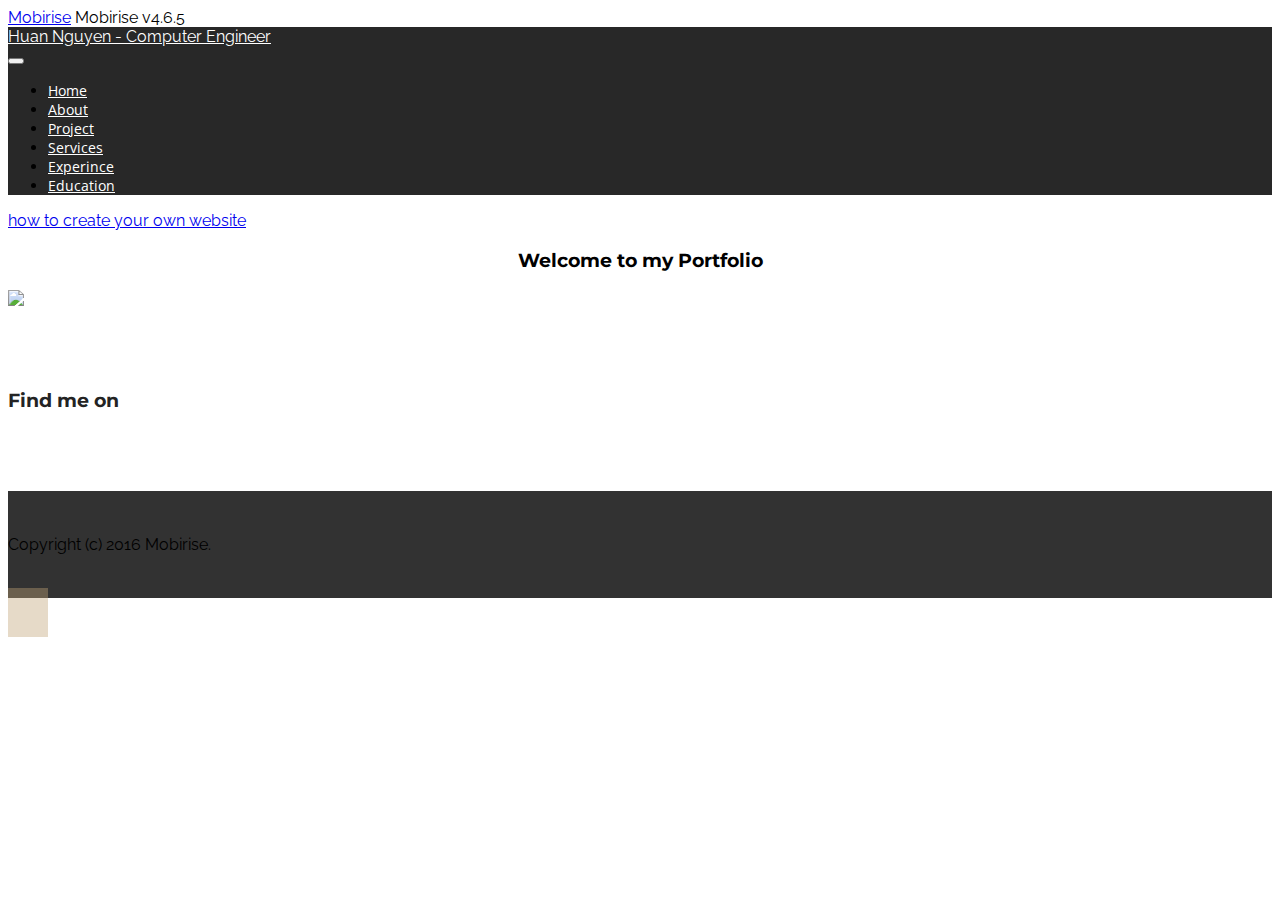
==== index.html @ 78cd67b6 "create github pages" ====
<!DOCTYPE html>
<html >
<head>
  <!-- Site made with Mobirise Website Builder v4.6.5, https://mobirise.com -->
  <meta charset="UTF-8">
  <meta http-equiv="X-UA-Compatible" content="IE=edge">
  <meta name="generator" content="Mobirise v4.6.5, mobirise.com">
  <meta name="viewport" content="width=device-width, initial-scale=1, minimum-scale=1">
  <link rel="shortcut icon" href="assets/images/logo.png" type="image/x-icon">
  <meta name="description" content="">
  <title>Home/index</title>
  <link rel="stylesheet" href="https://fonts.googleapis.com/css?family=Montserrat:400,700">
  <link rel="stylesheet" href="https://fonts.googleapis.com/css?family=Raleway:100,100i,200,200i,300,300i,400,400i,500,500i,600,600i,700,700i,800,800i,900,900i">
  <link rel="stylesheet" href="https://fonts.googleapis.com/css?family=Lora:400,700,400italic,700italic&subset=latin">
  <link rel="stylesheet" href="assets/tether/tether.min.css">
  <link rel="stylesheet" href="assets/bootstrap/css/bootstrap.min.css">
  <link rel="stylesheet" href="assets/socicon/css/styles.css">
  <link rel="stylesheet" href="assets/dropdown/css/style.css">
  <link rel="stylesheet" href="assets/animate.css/animate.min.css">
  <link rel="stylesheet" href="assets/theme/css/style.css">
  <link rel="stylesheet" href="assets/mobirise/css/mbr-additional.css" type="text/css">
  
  
  
</head>
<body>
  <section id="ext_menu-2" data-rv-view="0">

    <nav class="navbar navbar-dropdown navbar-fixed-top">
        <div class="container">

            <div class="mbr-table">
                <div class="mbr-table-cell">

                    <div class="navbar-brand">
                        
                        <a class="navbar-caption" href="index.html">Huan Nguyen - Computer Engineer</a>
                    </div>

                </div>
                <div class="mbr-table-cell">

                    <button class="navbar-toggler pull-xs-right hidden-md-up" type="button" data-toggle="collapse" data-target="#exCollapsingNavbar">
                        <div class="hamburger-icon"></div>
                    </button>

                    <ul class="nav-dropdown collapse pull-xs-right nav navbar-nav navbar-toggleable-sm" id="exCollapsingNavbar"><li class="nav-item"><a class="nav-link link" href="index.html">Home</a></li><li class="nav-item"><a class="nav-link link" href="aboutme.html">About</a></li><li class="nav-item"><a class="nav-link link" href="projects.html">Project</a></li><li class="nav-item"><a class="nav-link link" href="services.html">Services</a></li><li class="nav-item"><a class="nav-link link" href="experince.html">Experince</a></li><li class="nav-item"><a class="nav-link link" href="education.html">Education</a></li></ul>
                    <button hidden="" class="navbar-toggler navbar-close" type="button" data-toggle="collapse" data-target="#exCollapsingNavbar">
                        <div class="close-icon"></div>
                    </button>

                </div>
            </div>

        </div>
    </nav>

</section>

<section class="engine"><a href="https://mobirise.ws/g">how to create your own website</a></section><section class="mbr-section mbr-section-hero mbr-section-full header2 mbr-parallax-background mbr-after-navbar" id="header2-1" data-rv-view="4" style="background-image: url(assets/images/landscape.jpg);">

    <div class="mbr-overlay" style="opacity: 0.3; background-color: rgb(0, 0, 0);">
    </div>

    <div class="mbr-table mbr-table-full">
        <div class="mbr-table-cell">

            <div class="container">
                <div class="mbr-section row">
                    <div class="mbr-table-md-up">
                        
                        
                        

                        <div class="mbr-table-cell col-md-5 content-size text-xs-center text-md-right">

                            <h3 class="mbr-section-title display-2">Welcome to my Portfolio</h3>

                            <div class="mbr-section-text">
                                
                            </div>

                            

                        </div>
                        <div class="mbr-table-cell mbr-valign-top mbr-left-padding-md-up col-md-7 image-size" style="width: 50%;">
                            <div class="mbr-figure"><img src="assets/images/coworkers.jpg"></div>
                        </div>

                    </div>
                </div>
            </div>

        </div>
    </div>

    <div class="mbr-arrow mbr-arrow-floating hidden-sm-down" aria-hidden="true"><a href="#footer1-2"><i class="mbr-arrow-icon"></i></a></div>

</section>

<section class="mbr-section mbr-section-md-padding mbr-parallax-background" id="social-buttons2-3" data-rv-view="7" style="background-image: url(assets/images/landscape3.jpg); padding-top: 60px; padding-bottom: 60px;">
    <div class="mbr-overlay" style="opacity: 0.5; background-color: rgb(34, 34, 34);">
    </div>
    <div class="container">
        <div class="row">
            <div class="col-md-8 col-md-offset-2 text-xs-center">
                <h3 class="mbr-section-title display-2">Find me on</h3>
                <div> <a class="btn btn-social" title="Facebook" target="_blank" href="https://www.facebook.com/huanwin"><i class="socicon socicon-facebook"></i></a> <a class="btn btn-social" title="Google+" target="_blank" href="https://plus.google.com/u/0/+Mobirise/posts"><i class="socicon socicon-googleplus"></i></a>     <a class="btn btn-social" title="LinkedIn" target="_blank" href="https://www.linkedin.com/in/mobirise"><i class="socicon socicon-linkedin"></i></a>   </div>
            </div>
        </div>
    </div>
</section>

<footer class="mbr-small-footer mbr-section mbr-section-nopadding" id="footer1-2" data-rv-view="2" style="background-color: rgb(50, 50, 50); padding-top: 1.75rem; padding-bottom: 1.75rem;">
    
    <div class="container text-xs-center">
        <p>Copyright (c) 2016 Mobirise.</p>
    </div>
</footer>


  <script src="assets/web/assets/jquery/jquery.min.js"></script>
  <script src="assets/tether/tether.min.js"></script>
  <script src="assets/bootstrap/js/bootstrap.min.js"></script>
  <script src="assets/jarallax/jarallax.js"></script>
  <script src="assets/dropdown/js/script.min.js"></script>
  <script src="assets/touch-swipe/jquery.touch-swipe.min.js"></script>
  <script src="assets/viewport-checker/jquery.viewportchecker.js"></script>
  <script src="assets/smooth-scroll/smooth-scroll.js"></script>
  <script src="assets/theme/js/script.js"></script>
  
  
  <input name="animation" type="hidden">
  

<!-- Back to top -->
<span id="top-link-block" class="hidden"><a href="javascript://"  onclick="$('html,body').animate({scrollTop:0},'slow');return false;" class="btn btn-primary"><span class="glyphicon glyphicon-menu-up"></span></a></span><script>if(($(window).height()+100)<$(document).height()){$('#top-link-block').removeClass('hidden').affix({offset:{top:100}});}</script><style>#top-link-block>.btn{font-size:1.5em!important;opacity:0.4!important;padding:10px 20px!important}#top-link-block.affix-top{position:absolute;bottom:-82px;right:10px;}#top-link-block.affix{position:fixed;bottom:18px;right:10px;z-index:999;}</style>
</body>
</html>
---- assets/mobirise/css/mbr-additional.css ----
@import url(https://fonts.googleapis.com/css?family=Open+Sans:400,300,700);
@import url(https://fonts.googleapis.com/css?family=Montserrat:400,700);
@import url(https://fonts.googleapis.com/css?family=Lora:400,700);
@import url(https://fonts.googleapis.com/css?family=Raleway:400,300,700);




body,
input,
textarea,
.mbr-company .list-group-text {
  font-family: 'Raleway', sans-serif;
}
.mbr-footer-content li,
.mbr-footer .mbr-contacts li {
  font-family: 'Raleway', sans-serif;
}
.btn,
.alert,
h1,
h2,
h3,
h4,
h5,
h6,
.h1,
.h2,
.h3,
.h4,
.h5,
.h6,
.display-1,
.display-2,
.display-3,
.display-4,
.mbr-figure .mbr-figure-caption,
.mbr-gallery-title,
.mbr-map [data-state-details],
.mbr-price {
  font-family: 'Montserrat', sans-serif;
}
.mbr-footer-content h1,
.mbr-footer .mbr-contacts h1,
.mbr-footer-content h2,
.mbr-footer .mbr-contacts h2,
.mbr-footer-content h3,
.mbr-footer .mbr-contacts h3,
.mbr-footer-content h4,
.mbr-footer .mbr-contacts h4,
.mbr-footer-content p strong,
.mbr-footer .mbr-contacts p strong,
.mbr-footer-content strong,
.mbr-footer .mbr-contacts strong {
  font-family: 'Montserrat', sans-serif;
}
.btn-sm,
.lead a,
.lead blockquote,
.mbr-section-subtitle,
.mbr-section-hero .mbr-section-lead,
.mbr-cards .card-subtitle,
.mbr-testimonial .card-block {
  font-family: 'Lora', serif;
}
.mbr-author-name {
  font-family: 'Montserrat', sans-serif;
}
.mbr-author-desc {
  font-family: 'Lora', serif;
}
.mbr-plan-title {
  font-family: 'Montserrat', sans-serif;
}
.mbr-plan-subtitle,
.mbr-plan-price-desc {
  font-family: 'Lora', serif;
}
.bg-primary {
  background-color: #c0a375 !important;
}
.bg-success {
  background-color: #90a878 !important;
}
.bg-info {
  background-color: #7e9b9f !important;
}
.bg-warning {
  background-color: #f3c649 !important;
}
.bg-danger {
  background-color: #f28281 !important;
}
.btn-primary {
  background-color: #c0a375;
  border-color: #c0a375;
  color: #ffffff;
}
.btn-primary:hover,
.btn-primary:focus,
.btn-primary.focus,
.btn-primary:active,
.btn-primary.active {
  color: #ffffff;
  background-color: #a07e49;
  border-color: #a07e49;
}
.btn-primary.disabled,
.btn-primary:disabled {
  color: #ffffff !important;
  background-color: #a07e49 !important;
  border-color: #a07e49 !important;
}
.btn-secondary {
  background-color: #bfcecb;
  border-color: #bfcecb;
  color: #ffffff;
}
.btn-secondary:hover,
.btn-secondary:focus,
.btn-secondary.focus,
.btn-secondary:active,
.btn-secondary.active {
  color: #ffffff;
  background-color: #94ada8;
  border-color: #94ada8;
}
.btn-secondary.disabled,
.btn-secondary:disabled {
  color: #ffffff !important;
  background-color: #94ada8 !important;
  border-color: #94ada8 !important;
}
.btn-info {
  background-color: #7e9b9f;
  border-color: #7e9b9f;
  color: #ffffff;
}
.btn-info:hover,
.btn-info:focus,
.btn-info.focus,
.btn-info:active,
.btn-info.active {
  color: #ffffff;
  background-color: #597478;
  border-color: #597478;
}
.btn-info.disabled,
.btn-info:disabled {
  color: #ffffff !important;
  background-color: #597478 !important;
  border-color: #597478 !important;
}
.btn-success {
  background-color: #90a878;
  border-color: #90a878;
  color: #ffffff;
}
.btn-success:hover,
.btn-success:focus,
.btn-success.focus,
.btn-success:active,
.btn-success.active {
  color: #ffffff;
  background-color: #6a8153;
  border-color: #6a8153;
}
.btn-success.disabled,
.btn-success:disabled {
  color: #ffffff !important;
  background-color: #6a8153 !important;
  border-color: #6a8153 !important;
}
.btn-warning {
  background-color: #f3c649;
  border-color: #f3c649;
  color: #ffffff;
}
.btn-warning:hover,
.btn-warning:focus,
.btn-warning.focus,
.btn-warning:active,
.btn-warning.active {
  color: #ffffff;
  background-color: #e1a90f;
  border-color: #e1a90f;
}
.btn-warning.disabled,
.btn-warning:disabled {
  color: #ffffff !important;
  background-color: #e1a90f !important;
  border-color: #e1a90f !important;
}
.btn-danger {
  background-color: #f28281;
  border-color: #f28281;
  color: #ffffff;
}
.btn-danger:hover,
.btn-danger:focus,
.btn-danger.focus,
.btn-danger:active,
.btn-danger.active {
  color: #ffffff;
  background-color: #eb3d3c;
  border-color: #eb3d3c;
}
.btn-danger.disabled,
.btn-danger:disabled {
  color: #ffffff !important;
  background-color: #eb3d3c !important;
  border-color: #eb3d3c !important;
}
.btn-primary-outline {
  background: none;
  border-color: #8e7041;
  color: #8e7041;
}
.btn-primary-outline:hover,
.btn-primary-outline:focus,
.btn-primary-outline.focus,
.btn-primary-outline:active,
.btn-primary-outline.active {
  color: #ffffff;
  background-color: #c0a375;
  border-color: #c0a375;
}
.btn-primary-outline.disabled,
.btn-primary-outline:disabled {
  color: #ffffff !important;
  background-color: #c0a375 !important;
  border-color: #c0a375 !important;
}
.btn-secondary-outline {
  background: none;
  border-color: #85a29c;
  color: #85a29c;
}
.btn-secondary-outline:hover,
.btn-secondary-outline:focus,
.btn-secondary-outline.focus,
.btn-secondary-outline:active,
.btn-secondary-outline.active {
  color: #ffffff;
  background-color: #bfcecb;
  border-color: #bfcecb;
}
.btn-secondary-outline.disabled,
.btn-secondary-outline:disabled {
  color: #ffffff !important;
  background-color: #bfcecb !important;
  border-color: #bfcecb !important;
}
.btn-info-outline {
  background: none;
  border-color: #4e6669;
  color: #4e6669;
}
.btn-info-outline:hover,
.btn-info-outline:focus,
.btn-info-outline.focus,
.btn-info-outline:active,
.btn-info-outline.active {
  color: #ffffff;
  background-color: #7e9b9f;
  border-color: #7e9b9f;
}
.btn-info-outline.disabled,
.btn-info-outline:disabled {
  color: #ffffff !important;
  background-color: #7e9b9f !important;
  border-color: #7e9b9f !important;
}
.btn-success-outline {
  background: none;
  border-color: #5d7149;
  color: #5d7149;
}
.btn-success-outline:hover,
.btn-success-outline:focus,
.btn-success-outline.focus,
.btn-success-outline:active,
.btn-success-outline.active {
  color: #ffffff;
  background-color: #90a878;
  border-color: #90a878;
}
.btn-success-outline.disabled,
.btn-success-outline:disabled {
  color: #ffffff !important;
  background-color: #90a878 !important;
  border-color: #90a878 !important;
}
.btn-warning-outline {
  background: none;
  border-color: #c9970d;
  color: #c9970d;
}
.btn-warning-outline:hover,
.btn-warning-outline:focus,
.btn-warning-outline.focus,
.btn-warning-outline:active,
.btn-warning-outline.active {
  color: #ffffff;
  background-color: #f3c649;
  border-color: #f3c649;
}
.btn-warning-outline.disabled,
.btn-warning-outline:disabled {
  color: #ffffff !important;
  background-color: #f3c649 !important;
  border-color: #f3c649 !important;
}
.btn-danger-outline {
  background: none;
  border-color: #e82625;
  color: #e82625;
}
.btn-danger-outline:hover,
.btn-danger-outline:focus,
.btn-danger-outline.focus,
.btn-danger-outline:active,
.btn-danger-outline.active {
  color: #ffffff;
  background-color: #f28281;
  border-color: #f28281;
}
.btn-danger-outline.disabled,
.btn-danger-outline:disabled {
  color: #ffffff !important;
  background-color: #f28281 !important;
  border-color: #f28281 !important;
}
.text-primary {
  color: #c0a375 !important;
}
.text-success {
  color: #90a878 !important;
}
.text-info {
  color: #7e9b9f !important;
}
.text-warning {
  color: #f3c649 !important;
}
.text-danger {
  color: #f28281 !important;
}
.alert-success {
  background-color: #90a878;
}
.alert-info {
  background-color: #7e9b9f;
}
.alert-warning {
  background-color: #f3c649;
}
.alert-danger {
  background-color: #f28281;
}
.btn-social {
  border-color: #c0a375;
}
.btn-social:hover {
  background: #c0a375;
}
.mbr-company .list-group-item.active .list-group-text {
  color: #c0a375;
}
.mbr-footer p a,
.mbr-footer ul a {
  color: #c0a375;
}
.mbr-footer-content li::before,
.mbr-footer .mbr-contacts li::before {
  background: #c0a375;
}
.mbr-footer-content li a:hover,
.mbr-footer .mbr-contacts li a:hover {
  color: #c0a375;
}
.lead a,
.lead a:hover {
  color: #c0a375;
}
.lead blockquote {
  border-color: #c0a375;
}
.mbr-plan-header.bg-primary .mbr-plan-subtitle,
.mbr-plan-header.bg-primary .mbr-plan-price-desc {
  color: #e8ddcd;
}
.mbr-plan-header.bg-success .mbr-plan-subtitle,
.mbr-plan-header.bg-success .mbr-plan-price-desc {
  color: #d0dac6;
}
.mbr-plan-header.bg-info .mbr-plan-subtitle,
.mbr-plan-header.bg-info .mbr-plan-price-desc {
  color: #c7d4d5;
}
.mbr-plan-header.bg-warning .mbr-plan-subtitle,
.mbr-plan-header.bg-warning .mbr-plan-price-desc {
  color: #ffffff;
}
.mbr-plan-header.bg-danger .mbr-plan-subtitle,
.mbr-plan-header.bg-danger .mbr-plan-price-desc {
  color: #ffffff;
}
.mbr-small-footer a,
.mbr-gallery-filter li:hover {
  color: #c0a375;
}
.scrollToTop_wraper {
  opacity: 0 !important;
}
#ext_menu-2 .hide-buttons .nav-btn {
  display: none !important;
}
#ext_menu-2 .navbar-caption {
  color: #ffffff;
}
#ext_menu-2 .navbar-toggler {
  color: #ffffff;
}
#ext_menu-2 .close-icon::before,
#ext_menu-2 .close-icon::after {
  background-color: #ffffff;
}
#ext_menu-2 .link,
#ext_menu-2 .dropdown-item {
  color: #ffffff;
  font-family: 'Open Sans', sans-serif;
}
#ext_menu-2 .link {
  font-size: 0.9rem;
}
#ext_menu-2 .dropdown-item,
#ext_menu-2 .nav-dropdown-sm .link {
  font-size: 0.975rem;
}
#ext_menu-2 .link:hover,
#ext_menu-2 .dropdown-item:hover,
#ext_menu-2 .link:focus,
#ext_menu-2 .dropdown-item:focus {
  color: #c0a375;
}
#ext_menu-2 .link[aria-expanded="true"],
#ext_menu-2 .dropdown-menu {
  background: #0e0e0e;
}
#ext_menu-2 .nav-dropdown-sm .link:focus,
#ext_menu-2 .nav-dropdown-sm .link:hover,
#ext_menu-2 .nav-dropdown-sm .dropdown-item:focus,
#ext_menu-2 .nav-dropdown-sm .dropdown-item:hover {
  background: #202020!important;
}
#ext_menu-2 .navbar,
#ext_menu-2 .nav-dropdown-sm,
#ext_menu-2 .nav-dropdown-sm .link[aria-expanded="true"],
#ext_menu-2 .nav-dropdown-sm .dropdown-menu {
  background: #282828;
}
#ext_menu-2 .bg-color.transparent .link {
  color: #ffffff;
  transition: none;
}
#ext_menu-2 .bg-color.transparent.opened .link {
  transition: color 0.2s ease-in-out;
}
#ext_menu-2 .bg-color.transparent.opened .link:hover,
#ext_menu-2 .bg-color.transparent.opened .link:focus {
  color: #c0a375;
}
#ext_menu-2 .link[aria-expanded="true"],
#ext_menu-2 .dropdown-item[aria-expanded="true"] {
  color: #c0a375!important;
}
#header2-1 .mbr-section-title {
  text-align: center;
}
#social-buttons2-3 .mbr-section-title,
#social-buttons2-3 .btn-social {
  color: #232323;
}

#ext_menu-4 .hide-buttons .nav-btn {
  display: none !important;
}
#ext_menu-4 .navbar-caption {
  color: #ffffff;
}
#ext_menu-4 .navbar-toggler {
  color: #ffffff;
}
#ext_menu-4 .close-icon::before,
#ext_menu-4 .close-icon::after {
  background-color: #ffffff;
}
#ext_menu-4 .link,
#ext_menu-4 .dropdown-item {
  color: #ffffff;
  font-family: 'Open Sans', sans-serif;
}
#ext_menu-4 .link {
  font-size: 0.9rem;
}
#ext_menu-4 .dropdown-item,
#ext_menu-4 .nav-dropdown-sm .link {
  font-size: 0.975rem;
}
#ext_menu-4 .link:hover,
#ext_menu-4 .dropdown-item:hover,
#ext_menu-4 .link:focus,
#ext_menu-4 .dropdown-item:focus {
  color: #c0a375;
}
#ext_menu-4 .link[aria-expanded="true"],
#ext_menu-4 .dropdown-menu {
  background: #0e0e0e;
}
#ext_menu-4 .nav-dropdown-sm .link:focus,
#ext_menu-4 .nav-dropdown-sm .link:hover,
#ext_menu-4 .nav-dropdown-sm .dropdown-item:focus,
#ext_menu-4 .nav-dropdown-sm .dropdown-item:hover {
  background: #202020!important;
}
#ext_menu-4 .navbar,
#ext_menu-4 .nav-dropdown-sm,
#ext_menu-4 .nav-dropdown-sm .link[aria-expanded="true"],
#ext_menu-4 .nav-dropdown-sm .dropdown-menu {
  background: #282828;
}
#ext_menu-4 .bg-color.transparent .link {
  color: #ffffff;
  transition: none;
}
#ext_menu-4 .bg-color.transparent.opened .link {
  transition: color 0.2s ease-in-out;
}
#ext_menu-4 .bg-color.transparent.opened .link:hover,
#ext_menu-4 .bg-color.transparent.opened .link:focus {
  color: #c0a375;
}
#ext_menu-4 .link[aria-expanded="true"],
#ext_menu-4 .dropdown-item[aria-expanded="true"] {
  color: #c0a375!important;
}
#features7-l .card-subtitle {
  color: #bcbcbc;
}
#features7-l .iconbox {
  background-color: #c0a375;
  border-color: #c0a375;
}
#form1-g .form-control-label {
  color: #232323;
}

#ext_menu-6 .hide-buttons .nav-btn {
  display: none !important;
}
#ext_menu-6 .navbar-caption {
  color: #ffffff;
}
#ext_menu-6 .navbar-toggler {
  color: #ffffff;
}
#ext_menu-6 .close-icon::before,
#ext_menu-6 .close-icon::after {
  background-color: #ffffff;
}
#ext_menu-6 .link,
#ext_menu-6 .dropdown-item {
  color: #ffffff;
  font-family: 'Open Sans', sans-serif;
}
#ext_menu-6 .link {
  font-size: 0.9rem;
}
#ext_menu-6 .dropdown-item,
#ext_menu-6 .nav-dropdown-sm .link {
  font-size: 0.975rem;
}
#ext_menu-6 .link:hover,
#ext_menu-6 .dropdown-item:hover,
#ext_menu-6 .link:focus,
#ext_menu-6 .dropdown-item:focus {
  color: #c0a375;
}
#ext_menu-6 .link[aria-expanded="true"],
#ext_menu-6 .dropdown-menu {
  background: #0e0e0e;
}
#ext_menu-6 .nav-dropdown-sm .link:focus,
#ext_menu-6 .nav-dropdown-sm .link:hover,
#ext_menu-6 .nav-dropdown-sm .dropdown-item:focus,
#ext_menu-6 .nav-dropdown-sm .dropdown-item:hover {
  background: #202020!important;
}
#ext_menu-6 .navbar,
#ext_menu-6 .nav-dropdown-sm,
#ext_menu-6 .nav-dropdown-sm .link[aria-expanded="true"],
#ext_menu-6 .nav-dropdown-sm .dropdown-menu {
  background: #282828;
}
#ext_menu-6 .bg-color.transparent .link {
  color: #ffffff;
  transition: none;
}
#ext_menu-6 .bg-color.transparent.opened .link {
  transition: color 0.2s ease-in-out;
}
#ext_menu-6 .bg-color.transparent.opened .link:hover,
#ext_menu-6 .bg-color.transparent.opened .link:focus {
  color: #c0a375;
}
#ext_menu-6 .link[aria-expanded="true"],
#ext_menu-6 .dropdown-item[aria-expanded="true"] {
  color: #c0a375!important;
}

#ext_menu-8 .hide-buttons .nav-btn {
  display: none !important;
}
#ext_menu-8 .navbar-caption {
  color: #ffffff;
}
#ext_menu-8 .navbar-toggler {
  color: #ffffff;
}
#ext_menu-8 .close-icon::before,
#ext_menu-8 .close-icon::after {
  background-color: #ffffff;
}
#ext_menu-8 .link,
#ext_menu-8 .dropdown-item {
  color: #ffffff;
  font-family: 'Open Sans', sans-serif;
}
#ext_menu-8 .link {
  font-size: 0.9rem;
}
#ext_menu-8 .dropdown-item,
#ext_menu-8 .nav-dropdown-sm .link {
  font-size: 0.975rem;
}
#ext_menu-8 .link:hover,
#ext_menu-8 .dropdown-item:hover,
#ext_menu-8 .link:focus,
#ext_menu-8 .dropdown-item:focus {
  color: #c0a375;
}
#ext_menu-8 .link[aria-expanded="true"],
#ext_menu-8 .dropdown-menu {
  background: #0e0e0e;
}
#ext_menu-8 .nav-dropdown-sm .link:focus,
#ext_menu-8 .nav-dropdown-sm .link:hover,
#ext_menu-8 .nav-dropdown-sm .dropdown-item:focus,
#ext_menu-8 .nav-dropdown-sm .dropdown-item:hover {
  background: #202020!important;
}
#ext_menu-8 .navbar,
#ext_menu-8 .nav-dropdown-sm,
#ext_menu-8 .nav-dropdown-sm .link[aria-expanded="true"],
#ext_menu-8 .nav-dropdown-sm .dropdown-menu {
  background: #282828;
}
#ext_menu-8 .bg-color.transparent .link {
  color: #ffffff;
  transition: none;
}
#ext_menu-8 .bg-color.transparent.opened .link {
  transition: color 0.2s ease-in-out;
}
#ext_menu-8 .bg-color.transparent.opened .link:hover,
#ext_menu-8 .bg-color.transparent.opened .link:focus {
  color: #c0a375;
}
#ext_menu-8 .link[aria-expanded="true"],
#ext_menu-8 .dropdown-item[aria-expanded="true"] {
  color: #c0a375!important;
}
#features1-w .striped .mbr-cards-col:nth-child(2n+1) {
  background-color: #2e2e2e;
}
#features1-11 .striped .mbr-cards-col:nth-child(2n+1) {
  background-color: #2e2e2e;
}
#form1-10 .form-control-label {
  color: #232323;
}

#ext_menu-c .hide-buttons .nav-btn {
  display: none !important;
}
#ext_menu-c .navbar-caption {
  color: #ffffff;
}
#ext_menu-c .navbar-toggler {
  color: #ffffff;
}
#ext_menu-c .close-icon::before,
#ext_menu-c .close-icon::after {
  background-color: #ffffff;
}
#ext_menu-c .link,
#ext_menu-c .dropdown-item {
  color: #ffffff;
  font-family: 'Open Sans', sans-serif;
}
#ext_menu-c .link {
  font-size: 0.9rem;
}
#ext_menu-c .dropdown-item,
#ext_menu-c .nav-dropdown-sm .link {
  font-size: 0.975rem;
}
#ext_menu-c .link:hover,
#ext_menu-c .dropdown-item:hover,
#ext_menu-c .link:focus,
#ext_menu-c .dropdown-item:focus {
  color: #c0a375;
}
#ext_menu-c .link[aria-expanded="true"],
#ext_menu-c .dropdown-menu {
  background: #0e0e0e;
}
#ext_menu-c .nav-dropdown-sm .link:focus,
#ext_menu-c .nav-dropdown-sm .link:hover,
#ext_menu-c .nav-dropdown-sm .dropdown-item:focus,
#ext_menu-c .nav-dropdown-sm .dropdown-item:hover {
  background: #202020!important;
}
#ext_menu-c .navbar,
#ext_menu-c .nav-dropdown-sm,
#ext_menu-c .nav-dropdown-sm .link[aria-expanded="true"],
#ext_menu-c .nav-dropdown-sm .dropdown-menu {
  background: #282828;
}
#ext_menu-c .bg-color.transparent .link {
  color: #ffffff;
  transition: none;
}
#ext_menu-c .bg-color.transparent.opened .link {
  transition: color 0.2s ease-in-out;
}
#ext_menu-c .bg-color.transparent.opened .link:hover,
#ext_menu-c .bg-color.transparent.opened .link:focus {
  color: #c0a375;
}
#ext_menu-c .link[aria-expanded="true"],
#ext_menu-c .dropdown-item[aria-expanded="true"] {
  color: #c0a375!important;
}
#header2-o .mbr-section-title {
  color: #ffffff;
}
#header2-t .mbr-section-text {
  color: #ffffff;
}

#ext_menu-a .hide-buttons .nav-btn {
  display: none !important;
}
#ext_menu-a .navbar-caption {
  color: #ffffff;
}
#ext_menu-a .navbar-toggler {
  color: #ffffff;
}
#ext_menu-a .close-icon::before,
#ext_menu-a .close-icon::after {
  background-color: #ffffff;
}
#ext_menu-a .link,
#ext_menu-a .dropdown-item {
  color: #ffffff;
  font-family: 'Open Sans', sans-serif;
}
#ext_menu-a .link {
  font-size: 0.9rem;
}
#ext_menu-a .dropdown-item,
#ext_menu-a .nav-dropdown-sm .link {
  font-size: 0.975rem;
}
#ext_menu-a .link:hover,
#ext_menu-a .dropdown-item:hover,
#ext_menu-a .link:focus,
#ext_menu-a .dropdown-item:focus {
  color: #c0a375;
}
#ext_menu-a .link[aria-expanded="true"],
#ext_menu-a .dropdown-menu {
  background: #0e0e0e;
}
#ext_menu-a .nav-dropdown-sm .link:focus,
#ext_menu-a .nav-dropdown-sm .link:hover,
#ext_menu-a .nav-dropdown-sm .dropdown-item:focus,
#ext_menu-a .nav-dropdown-sm .dropdown-item:hover {
  background: #202020!important;
}
#ext_menu-a .navbar,
#ext_menu-a .nav-dropdown-sm,
#ext_menu-a .nav-dropdown-sm .link[aria-expanded="true"],
#ext_menu-a .nav-dropdown-sm .dropdown-menu {
  background: #282828;
}
#ext_menu-a .bg-color.transparent .link {
  color: #ffffff;
  transition: none;
}
#ext_menu-a .bg-color.transparent.opened .link {
  transition: color 0.2s ease-in-out;
}
#ext_menu-a .bg-color.transparent.opened .link:hover,
#ext_menu-a .bg-color.transparent.opened .link:focus {
  color: #c0a375;
}
#ext_menu-a .link[aria-expanded="true"],
#ext_menu-a .dropdown-item[aria-expanded="true"] {
  color: #c0a375!important;
}
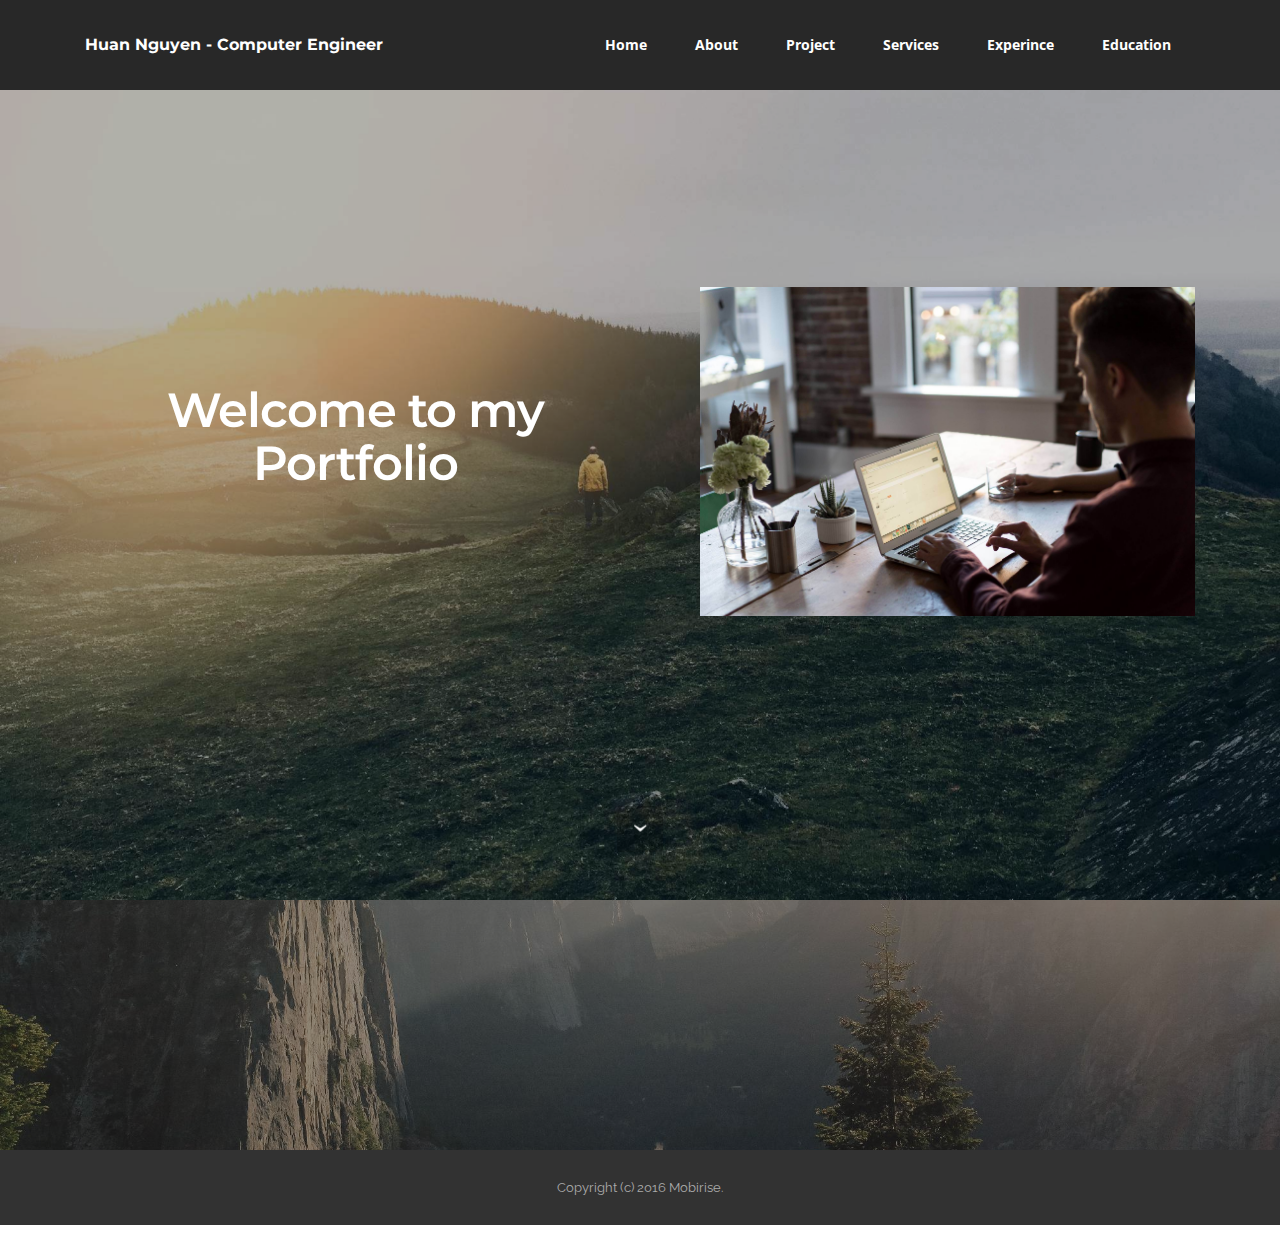
==== commit 282d1659: "Add files via upload" ====
--- a/index.html
+++ b/index.html
@@ -57,7 +57,7 @@
 
 </section>
 
-<section class="engine"><a href="https://mobirise.ws/g">how to create your own website</a></section><section class="mbr-section mbr-section-hero mbr-section-full header2 mbr-parallax-background mbr-after-navbar" id="header2-1" data-rv-view="4" style="background-image: url(assets/images/landscape.jpg);">
+<section class="engine"><a href="https://mobirise.ws/q">website creator download</a></section><section class="mbr-section mbr-section-hero mbr-section-full header2 mbr-parallax-background mbr-after-navbar" id="header2-1" data-rv-view="4" style="background-image: url(assets/images/landscape.jpg);">
 
     <div class="mbr-overlay" style="opacity: 0.3; background-color: rgb(0, 0, 0);">
     </div>
--- a/assets/socicon/css/styles.css
+++ b/assets/socicon/css/styles.css
@@ -0,0 +1,544 @@
+@charset "UTF-8";
+
+@font-face {
+  font-family: "socicon";
+  src:url("../fonts/socicon.eot");
+  src:url("../fonts/socicon.eot?#iefix") format("embedded-opentype"),
+    url("../fonts/socicon.woff") format("woff"),
+    url("../fonts/socicon.ttf") format("truetype"),
+    url("../fonts/socicon.svg#socicon") format("svg");
+  font-weight: normal;
+  font-style: normal;
+
+}
+
+[data-icon]:before {
+  font-family: "socicon" !important;
+  content: attr(data-icon);
+  font-style: normal !important;
+  font-weight: normal !important;
+  font-variant: normal !important;
+  text-transform: none !important;
+  speak: none;
+  line-height: 1;
+  -webkit-font-smoothing: antialiased;
+  -moz-osx-font-smoothing: grayscale;
+}
+
+[class^="socicon-"]:before,
+[class*=" socicon-"]:before {
+  font-family: "socicon" !important;
+  font-style: normal !important;
+  font-weight: normal !important;
+  font-variant: normal !important;
+  text-transform: none !important;
+  speak: none;
+  line-height: 1;
+  -webkit-font-smoothing: antialiased;
+  -moz-osx-font-smoothing: grayscale;
+}
+
+.socicon-modelmayhem:before {
+  content: "\e000";
+}
+.socicon-mixcloud:before {
+  content: "\e001";
+}
+.socicon-drupal:before {
+  content: "\e002";
+}
+.socicon-swarm:before {
+  content: "\e003";
+}
+.socicon-istock:before {
+  content: "\e004";
+}
+.socicon-yammer:before {
+  content: "\e005";
+}
+.socicon-ello:before {
+  content: "\e006";
+}
+.socicon-stackoverflow:before {
+  content: "\e007";
+}
+.socicon-persona:before {
+  content: "\e008";
+}
+.socicon-triplej:before {
+  content: "\e009";
+}
+.socicon-houzz:before {
+  content: "\e00a";
+}
+.socicon-rss:before {
+  content: "\e00b";
+}
+.socicon-paypal:before {
+  content: "\e00c";
+}
+.socicon-odnoklassniki:before {
+  content: "\e00d";
+}
+.socicon-airbnb:before {
+  content: "\e00e";
+}
+.socicon-periscope:before {
+  content: "\e00f";
+}
+.socicon-outlook:before {
+  content: "\e010";
+}
+.socicon-coderwall:before {
+  content: "\e011";
+}
+.socicon-tripadvisor:before {
+  content: "\e012";
+}
+.socicon-appnet:before {
+  content: "\e013";
+}
+.socicon-goodreads:before {
+  content: "\e014";
+}
+.socicon-tripit:before {
+  content: "\e015";
+}
+.socicon-lanyrd:before {
+  content: "\e016";
+}
+.socicon-slideshare:before {
+  content: "\e017";
+}
+.socicon-buffer:before {
+  content: "\e018";
+}
+.socicon-disqus:before {
+  content: "\e019";
+}
+.socicon-vkontakte:before {
+  content: "\e01a";
+}
+.socicon-whatsapp:before {
+  content: "\e01b";
+}
+.socicon-patreon:before {
+  content: "\e01c";
+}
+.socicon-storehouse:before {
+  content: "\e01d";
+}
+.socicon-pocket:before {
+  content: "\e01e";
+}
+.socicon-mail:before {
+  content: "\e01f";
+}
+.socicon-blogger:before {
+  content: "\e020";
+}
+.socicon-technorati:before {
+  content: "\e021";
+}
+.socicon-reddit:before {
+  content: "\e022";
+}
+.socicon-dribbble:before {
+  content: "\e023";
+}
+.socicon-stumbleupon:before {
+  content: "\e024";
+}
+.socicon-digg:before {
+  content: "\e025";
+}
+.socicon-envato:before {
+  content: "\e026";
+}
+.socicon-behance:before {
+  content: "\e027";
+}
+.socicon-delicious:before {
+  content: "\e028";
+}
+.socicon-deviantart:before {
+  content: "\e029";
+}
+.socicon-forrst:before {
+  content: "\e02a";
+}
+.socicon-play:before {
+  content: "\e02b";
+}
+.socicon-zerply:before {
+  content: "\e02c";
+}
+.socicon-wikipedia:before {
+  content: "\e02d";
+}
+.socicon-apple:before {
+  content: "\e02e";
+}
+.socicon-flattr:before {
+  content: "\e02f";
+}
+.socicon-github:before {
+  content: "\e030";
+}
+.socicon-renren:before {
+  content: "\e031";
+}
+.socicon-friendfeed:before {
+  content: "\e032";
+}
+.socicon-newsvine:before {
+  content: "\e033";
+}
+.socicon-identica:before {
+  content: "\e034";
+}
+.socicon-bebo:before {
+  content: "\e035";
+}
+.socicon-zynga:before {
+  content: "\e036";
+}
+.socicon-steam:before {
+  content: "\e037";
+}
+.socicon-xbox:before {
+  content: "\e038";
+}
+.socicon-windows:before {
+  content: "\e039";
+}
+.socicon-qq:before {
+  content: "\e03a";
+}
+.socicon-douban:before {
+  content: "\e03b";
+}
+.socicon-meetup:before {
+  content: "\e03c";
+}
+.socicon-playstation:before {
+  content: "\e03d";
+}
+.socicon-android:before {
+  content: "\e03e";
+}
+.socicon-snapchat:before {
+  content: "\e03f";
+}
+.socicon-twitter:before {
+  content: "\e040";
+}
+.socicon-facebook:before {
+  content: "\e041";
+}
+.socicon-googleplus:before {
+  content: "\e042";
+}
+.socicon-pinterest:before {
+  content: "\e043";
+}
+.socicon-foursquare:before {
+  content: "\e044";
+}
+.socicon-yahoo:before {
+  content: "\e045";
+}
+.socicon-skype:before {
+  content: "\e046";
+}
+.socicon-yelp:before {
+  content: "\e047";
+}
+.socicon-feedburner:before {
+  content: "\e048";
+}
+.socicon-linkedin:before {
+  content: "\e049";
+}
+.socicon-viadeo:before {
+  content: "\e04a";
+}
+.socicon-xing:before {
+  content: "\e04b";
+}
+.socicon-myspace:before {
+  content: "\e04c";
+}
+.socicon-soundcloud:before {
+  content: "\e04d";
+}
+.socicon-spotify:before {
+  content: "\e04e";
+}
+.socicon-grooveshark:before {
+  content: "\e04f";
+}
+.socicon-lastfm:before {
+  content: "\e050";
+}
+.socicon-youtube:before {
+  content: "\e051";
+}
+.socicon-vimeo:before {
+  content: "\e052";
+}
+.socicon-dailymotion:before {
+  content: "\e053";
+}
+.socicon-vine:before {
+  content: "\e054";
+}
+.socicon-flickr:before {
+  content: "\e055";
+}
+.socicon-500px:before {
+  content: "\e056";
+}
+.socicon-wordpress:before {
+  content: "\e058";
+}
+.socicon-tumblr:before {
+  content: "\e059";
+}
+.socicon-twitch:before {
+  content: "\e05a";
+}
+.socicon-8tracks:before {
+  content: "\e05b";
+}
+.socicon-amazon:before {
+  content: "\e05c";
+}
+.socicon-icq:before {
+  content: "\e05d";
+}
+.socicon-smugmug:before {
+  content: "\e05e";
+}
+.socicon-ravelry:before {
+  content: "\e05f";
+}
+.socicon-weibo:before {
+  content: "\e060";
+}
+.socicon-baidu:before {
+  content: "\e061";
+}
+.socicon-angellist:before {
+  content: "\e062";
+}
+.socicon-ebay:before {
+  content: "\e063";
+}
+.socicon-imdb:before {
+  content: "\e064";
+}
+.socicon-stayfriends:before {
+  content: "\e065";
+}
+.socicon-residentadvisor:before {
+  content: "\e066";
+}
+.socicon-google:before {
+  content: "\e067";
+}
+.socicon-yandex:before {
+  content: "\e068";
+}
+.socicon-sharethis:before {
+  content: "\e069";
+}
+.socicon-bandcamp:before {
+  content: "\e06a";
+}
+.socicon-itunes:before {
+  content: "\e06b";
+}
+.socicon-deezer:before {
+  content: "\e06c";
+}
+.socicon-telegram:before {
+  content: "\e06e";
+}
+.socicon-openid:before {
+  content: "\e06f";
+}
+.socicon-amplement:before {
+  content: "\e070";
+}
+.socicon-viber:before {
+  content: "\e071";
+}
+.socicon-zomato:before {
+  content: "\e072";
+}
+.socicon-draugiem:before {
+  content: "\e074";
+}
+.socicon-endomodo:before {
+  content: "\e075";
+}
+.socicon-filmweb:before {
+  content: "\e076";
+}
+.socicon-stackexchange:before {
+  content: "\e077";
+}
+.socicon-wykop:before {
+  content: "\e078";
+}
+.socicon-teamspeak:before {
+  content: "\e079";
+}
+.socicon-teamviewer:before {
+  content: "\e07a";
+}
+.socicon-ventrilo:before {
+  content: "\e07b";
+}
+.socicon-younow:before {
+  content: "\e07c";
+}
+.socicon-raidcall:before {
+  content: "\e07d";
+}
+.socicon-mumble:before {
+  content: "\e07e";
+}
+.socicon-medium:before {
+  content: "\e06d";
+}
+.socicon-bebee:before {
+  content: "\e07f";
+}
+.socicon-hitbox:before {
+  content: "\e080";
+}
+.socicon-reverbnation:before {
+  content: "\e081";
+}
+.socicon-formulr:before {
+  content: "\e082";
+}
+.socicon-instagram:before {
+  content: "\e057";
+}
+.socicon-battlenet:before {
+  content: "\e083";
+}
+.socicon-chrome:before {
+  content: "\e084";
+}
+.socicon-discord:before {
+  content: "\e086";
+}
+.socicon-issuu:before {
+  content: "\e087";
+}
+.socicon-macos:before {
+  content: "\e088";
+}
+.socicon-firefox:before {
+  content: "\e089";
+}
+.socicon-opera:before {
+  content: "\e08d";
+}
+.socicon-keybase:before {
+  content: "\e090";
+}
+.socicon-alliance:before {
+  content: "\e091";
+}
+.socicon-livejournal:before {
+  content: "\e092";
+}
+.socicon-googlephotos:before {
+  content: "\e093";
+}
+.socicon-horde:before {
+  content: "\e094";
+}
+.socicon-etsy:before {
+  content: "\e095";
+}
+.socicon-zapier:before {
+  content: "\e096";
+}
+.socicon-google-scholar:before {
+  content: "\e097";
+}
+.socicon-researchgate:before {
+  content: "\e098";
+}
+.socicon-wechat:before {
+  content: "\e099";
+}
+.socicon-strava:before {
+  content: "\e09a";
+}
+.socicon-line:before {
+  content: "\e09b";
+}
+.socicon-lyft:before {
+  content: "\e09c";
+}
+.socicon-uber:before {
+  content: "\e09d";
+}
+.socicon-songkick:before {
+  content: "\e09e";
+}
+.socicon-viewbug:before {
+  content: "\e09f";
+}
+.socicon-googlegroups:before {
+  content: "\e0a0";
+}
+.socicon-quora:before {
+  content: "\e073";
+}
+.socicon-diablo:before {
+  content: "\e085";
+}
+.socicon-blizzard:before {
+  content: "\e0a1";
+}
+.socicon-hearthstone:before {
+  content: "\e08b";
+}
+.socicon-heroes:before {
+  content: "\e08a";
+}
+.socicon-overwatch:before {
+  content: "\e08c";
+}
+.socicon-warcraft:before {
+  content: "\e08e";
+}
+.socicon-starcraft:before {
+  content: "\e08f";
+}
+.socicon-beam:before {
+  content: "\e0a2";
+}
+.socicon-curse:before {
+  content: "\e0a3";
+}
+.socicon-player:before {
+  content: "\e0a4";
+}
+.socicon-streamjar:before {
+  content: "\e0a5";
+}
+.socicon-nintendo:before {
+  content: "\e0a6";
+}
+.socicon-hellocoton:before {
+  content: "\e0a7";
+}
--- a/assets/dropdown/css/style.css
+++ b/assets/dropdown/css/style.css
@@ -0,0 +1,283 @@
+.navbar-dropdown {
+  left: 0;
+  padding: 0;
+  position: absolute;
+  right: 0;
+  top: 0;
+  transition: all 0.45s ease;
+  z-index: 1030; }
+  .navbar-dropdown .navbar-brand {
+    float: none;
+    font-size: 0;
+    padding: 1.25rem 0;
+    position: relative;
+    transition: padding 0.25s ease;
+    white-space: nowrap; }
+    .navbar-dropdown .navbar-brand::before {
+      content: "";
+      display: inline-block;
+      height: 100%;
+      vertical-align: middle; }
+  .navbar-dropdown .navbar-logo,
+  .navbar-dropdown .navbar-caption {
+    display: inline-block;
+    vertical-align: middle; }
+  .navbar-dropdown .navbar-logo {
+    margin-right: 0.8rem;
+    transition: margin 0.3s ease-in-out; }
+    .navbar-dropdown .navbar-logo img {
+      height: 3.125rem;
+      transition: all 0.3s ease-in-out; }
+  .navbar-dropdown .mbr-table-cell {
+    height: 5.625rem; }
+  .navbar-dropdown .navbar-caption {
+    font-family: "Montserrat";
+    font-size: 1rem;
+    font-weight: 700;
+    white-space: normal; }
+    .navbar-dropdown .navbar-caption, .navbar-dropdown .navbar-caption:hover {
+      color: inherit;
+      text-decoration: none; }
+  .navbar-dropdown.navbar-fixed-top {
+    position: fixed; }
+  .navbar-dropdown.bg-color.transparent {
+    background: none !important; }
+  .navbar-dropdown.navbar-short .navbar-brand {
+    padding: 0.625rem 0; }
+  .navbar-dropdown.navbar-short .navbar-logo {
+    margin-right: 0.5rem; }
+    .navbar-dropdown.navbar-short .navbar-logo img {
+      height: 2.375rem; }
+  .navbar-dropdown.navbar-short .mbr-table-cell {
+    height: 3.625rem; }
+  .navbar-dropdown .navbar-close {
+    left: 0.6875rem;
+    position: fixed;
+    top: 0.75rem;
+    z-index: 1000; }
+  .navbar-dropdown.opened {
+    background: none !important; }
+    .navbar-dropdown.opened .navbar-brand,
+    .navbar-dropdown.opened .navbar-toggler {
+      display: none; }
+  .navbar-dropdown .hamburger-icon {
+    content: "";
+    width: 16px;
+    -webkit-box-shadow: 0 -6px 0 1px,0 0 0 1px,0 6px 0 1px;
+    -moz-box-shadow: 0 -6px 0 1px,0 0 0 1px,0 6px 0 1px;
+    box-shadow: 0 -6px 0 1px,0 0 0 1px,0 6px 0 1px; }
+  .navbar-dropdown .close-icon {
+    position: relative;
+    width: 21px;
+    height: 21px;
+    overflow: hidden; }
+    .navbar-dropdown .close-icon::before, .navbar-dropdown .close-icon::after {
+      content: '';
+      position: absolute;
+      height: 2px;
+      width: 100%;
+      top: 50%;
+      left: 0;
+      margin-top: -1px; }
+    .navbar-dropdown .close-icon::before {
+      transform: rotate(45deg);
+      -ms-transform: rotate(45deg);
+      -webkit-transform: rotate(45deg); }
+    .navbar-dropdown .close-icon::after {
+      transform: rotate(-45deg);
+      -ms-transform: rotate(-45deg);
+      -webkit-transform: rotate(-45deg); }
+
+.dropdown-menu .dropdown-toggle[data-toggle="dropdown-submenu"]::after {
+  border-bottom: 0.35em solid transparent;
+  border-left: 0.35em solid;
+  border-right: 0;
+  border-top: 0.35em solid transparent;
+  margin-left: 0.3rem; }
+
+.dropdown-menu .dropdown-item:focus {
+  outline: 0; }
+
+.nav-dropdown {
+  display: table !important;
+  font-family: "Montserrat";
+  font-size: 0.75rem;
+  font-weight: 700;
+  height: auto !important; }
+  .nav-dropdown .nav-item {
+    display: table-cell;
+    float: none;
+    vertical-align: middle; }
+  .nav-dropdown .nav-btn {
+    padding-left: 1rem; }
+  .nav-dropdown .link {
+    margin: 1.667em;
+    padding: 0;
+    transition: color .2s ease-in-out; }
+    .nav-dropdown .link.dropdown-toggle {
+      margin-right: 2.583em; }
+      .nav-dropdown .link.dropdown-toggle::after {
+        margin-left: .25rem;
+        border-top: 0.35em solid;
+        border-right: 0.35em solid transparent;
+        border-left: 0.35em solid transparent;
+        border-bottom: 0; }
+      .nav-dropdown .link.dropdown-toggle::after {
+        display: block;
+        margin-top: -0.1667em;
+        position: absolute;
+        right: 1.3333em;
+        top: 50%; }
+      .nav-dropdown .link.dropdown-toggle[aria-expanded="true"] {
+        margin: 0;
+        padding: 1.667em 2.583em 1.667em 1.667em; }
+  .nav-dropdown .link::after,
+  .nav-dropdown .dropdown-item::after {
+    color: inherit; }
+  .nav-dropdown .btn {
+    font-size: 0.75rem;
+    font-weight: 700;
+    letter-spacing: 0;
+    margin-bottom: 0;
+    padding-left: 1.25rem;
+    padding-right: 1.25rem; }
+  .nav-dropdown .dropdown-menu {
+    border-radius: 0;
+    border: 0;
+    left: 0;
+    margin: 0;
+    padding-bottom: 1.25rem;
+    padding-top: 1.25rem; }
+  .nav-dropdown .dropdown-submenu {
+    left: 100%;
+    margin-left: 0.125rem;
+    margin-top: -1.25rem;
+    top: 0; }
+  .nav-dropdown .dropdown-item {
+    font-size: 0.8125rem;
+    font-weight: 500;
+    line-height: 2;
+    padding: 0.3846em 4.615em 0.3846em 1.5385em;
+    position: relative;
+    transition: color .2s ease-in-out, background-color .2s ease-in-out; }
+    .nav-dropdown .dropdown-item::after {
+      margin-top: -0.3077em;
+      position: absolute;
+      right: 1.1538em;
+      top: 50%; }
+    .nav-dropdown .dropdown-item:focus, .nav-dropdown .dropdown-item:hover {
+      background: none; }
+
+@media (max-width: 767px) {
+  .nav-dropdown.navbar-toggleable-sm {
+    bottom: 0;
+    display: none;
+    left: 0;
+    overflow-x: hidden;
+    position: fixed;
+    top: 0;
+    transform: translateX(-100%);
+    -ms-transform: translateX(-100%);
+    -webkit-transform: translateX(-100%);
+    width: 18.75rem;
+    z-index: 999; } }
+.nav-dropdown.navbar-toggleable-xl {
+  bottom: 0;
+  display: none;
+  left: 0;
+  overflow-x: hidden;
+  position: fixed;
+  top: 0;
+  transform: translateX(-100%);
+  -ms-transform: translateX(-100%);
+  -webkit-transform: translateX(-100%);
+  width: 18.75rem;
+  z-index: 999; }
+
+.nav-dropdown-sm {
+  display: block !important;
+  overflow-x: hidden;
+  overflow: auto;
+  padding-top: 3.875rem; }
+  .nav-dropdown-sm::after {
+    content: "";
+    display: block;
+    height: 3rem;
+    width: 100%; }
+  .nav-dropdown-sm.collapse.in ~ .navbar-close {
+    display: block !important; }
+  .nav-dropdown-sm.collapsing, .nav-dropdown-sm.collapse.in {
+    transform: translateX(0);
+    -ms-transform: translateX(0);
+    -webkit-transform: translateX(0);
+    transition: all 0.25s ease-out;
+    -webkit-transition: all 0.25s ease-out; }
+  .nav-dropdown-sm.collapsing[aria-expanded="false"] {
+    transform: translateX(-100%);
+    -ms-transform: translateX(-100%);
+    -webkit-transform: translateX(-100%); }
+  .nav-dropdown-sm .nav-item {
+    display: block;
+    margin-left: 0 !important;
+    padding-left: 0; }
+  .nav-dropdown-sm .link,
+  .nav-dropdown-sm .dropdown-item {
+    border-top: 1px dotted rgba(255, 255, 255, 0.1);
+    font-size: 0.8125rem;
+    line-height: 1.6;
+    margin: 0 !important;
+    padding: 0.875rem 2.4rem 0.875rem 1.5625rem !important;
+    position: relative;
+    white-space: normal; }
+    .nav-dropdown-sm .link:focus, .nav-dropdown-sm .link:hover,
+    .nav-dropdown-sm .dropdown-item:focus,
+    .nav-dropdown-sm .dropdown-item:hover {
+      background: rgba(0, 0, 0, 0.2) !important; }
+  .nav-dropdown-sm .nav-btn {
+    position: relative;
+    padding: 1.5625rem 1.5625rem 0 1.5625rem; }
+    .nav-dropdown-sm .nav-btn::before {
+      border-top: 1px dotted rgba(255, 255, 255, 0.1);
+      content: "";
+      left: 0;
+      position: absolute;
+      top: 0;
+      width: 100%; }
+    .nav-dropdown-sm .nav-btn + .nav-btn {
+      padding-top: 0.625rem; }
+      .nav-dropdown-sm .nav-btn + .nav-btn::before {
+        display: none; }
+  .nav-dropdown-sm .btn {
+    padding: 0.625rem 0; }
+  .nav-dropdown-sm .dropdown-toggle::after {
+    position: absolute;
+    right: 1.25rem;
+    top: 50%;
+    margin-top: -0.154em; }
+  .nav-dropdown-sm .dropdown-toggle[data-toggle="dropdown-submenu"]::after {
+    margin-left: .25rem;
+    border-top: 0.35em solid;
+    border-right: 0.35em solid transparent;
+    border-left: 0.35em solid transparent;
+    border-bottom: 0; }
+  .nav-dropdown-sm .dropdown-toggle[data-toggle="dropdown-submenu"][aria-expanded="true"]::after {
+    border-top: 0;
+    border-right: 0.35em solid transparent;
+    border-left: 0.35em solid transparent;
+    border-bottom: 0.35em solid; }
+  .nav-dropdown-sm .dropdown-menu {
+    margin: 0;
+    padding: 0;
+    position: relative;
+    top: 0;
+    left: 0;
+    width: 100%;
+    border: 0;
+    float: none;
+    border-radius: 0;
+    background: none; }
+
+.is-builder .nav-dropdown.collapsing {
+  transition: none !important; }
+
+/*# sourceMappingURL=style.css.map */
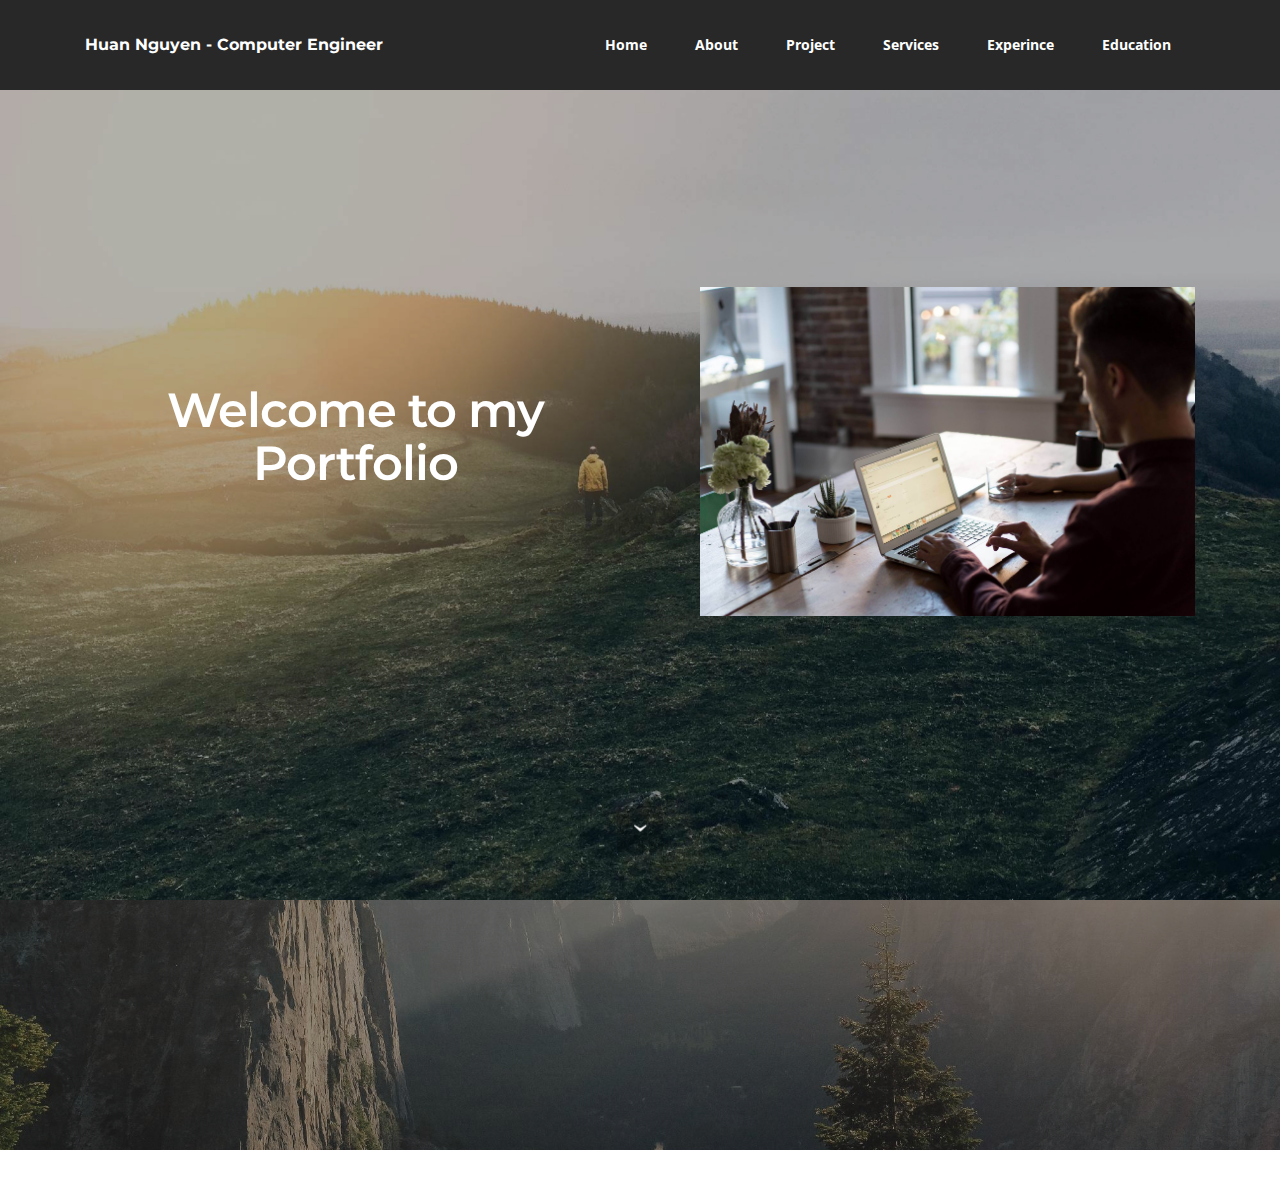
==== commit d367d782: "Add files via upload" ====
--- a/index.html
+++ b/index.html
@@ -57,7 +57,7 @@
 
 </section>
 
-<section class="engine"><a href="https://mobirise.ws/q">website creator download</a></section><section class="mbr-section mbr-section-hero mbr-section-full header2 mbr-parallax-background mbr-after-navbar" id="header2-1" data-rv-view="4" style="background-image: url(assets/images/landscape.jpg);">
+<section class="engine"><a href="https://mobirise.ws/g">how to create your own website</a></section><section class="mbr-section mbr-section-hero mbr-section-full header2 mbr-parallax-background mbr-after-navbar" id="header2-1" data-rv-view="4" style="background-image: url(assets/images/landscape.jpg);">
 
     <div class="mbr-overlay" style="opacity: 0.3; background-color: rgb(0, 0, 0);">
     </div>
@@ -94,7 +94,7 @@
         </div>
     </div>
 
-    <div class="mbr-arrow mbr-arrow-floating hidden-sm-down" aria-hidden="true"><a href="#footer1-2"><i class="mbr-arrow-icon"></i></a></div>
+    <div class="mbr-arrow mbr-arrow-floating hidden-sm-down" aria-hidden="true"><a href="#social-buttons2-3"><i class="mbr-arrow-icon"></i></a></div>
 
 </section>
 
@@ -110,13 +110,6 @@
         </div>
     </div>
 </section>
-
-<footer class="mbr-small-footer mbr-section mbr-section-nopadding" id="footer1-2" data-rv-view="2" style="background-color: rgb(50, 50, 50); padding-top: 1.75rem; padding-bottom: 1.75rem;">
-    
-    <div class="container text-xs-center">
-        <p>Copyright (c) 2016 Mobirise.</p>
-    </div>
-</footer>
 
 
   <script src="assets/web/assets/jquery/jquery.min.js"></script>
--- a/assets/mobirise/css/mbr-additional.css
+++ b/assets/mobirise/css/mbr-additional.css
@@ -618,6 +618,10 @@
 #ext_menu-6 .dropdown-item[aria-expanded="true"] {
   color: #c0a375!important;
 }
+#social-buttons2-1a .mbr-section-title,
+#social-buttons2-1a .btn-social {
+  color: #232323;
+}
 
 #ext_menu-8 .hide-buttons .nav-btn {
   display: none !important;
@@ -684,9 +688,6 @@
 #features1-w .striped .mbr-cards-col:nth-child(2n+1) {
   background-color: #2e2e2e;
 }
-#features1-11 .striped .mbr-cards-col:nth-child(2n+1) {
-  background-color: #2e2e2e;
-}
 #form1-10 .form-control-label {
   color: #232323;
 }
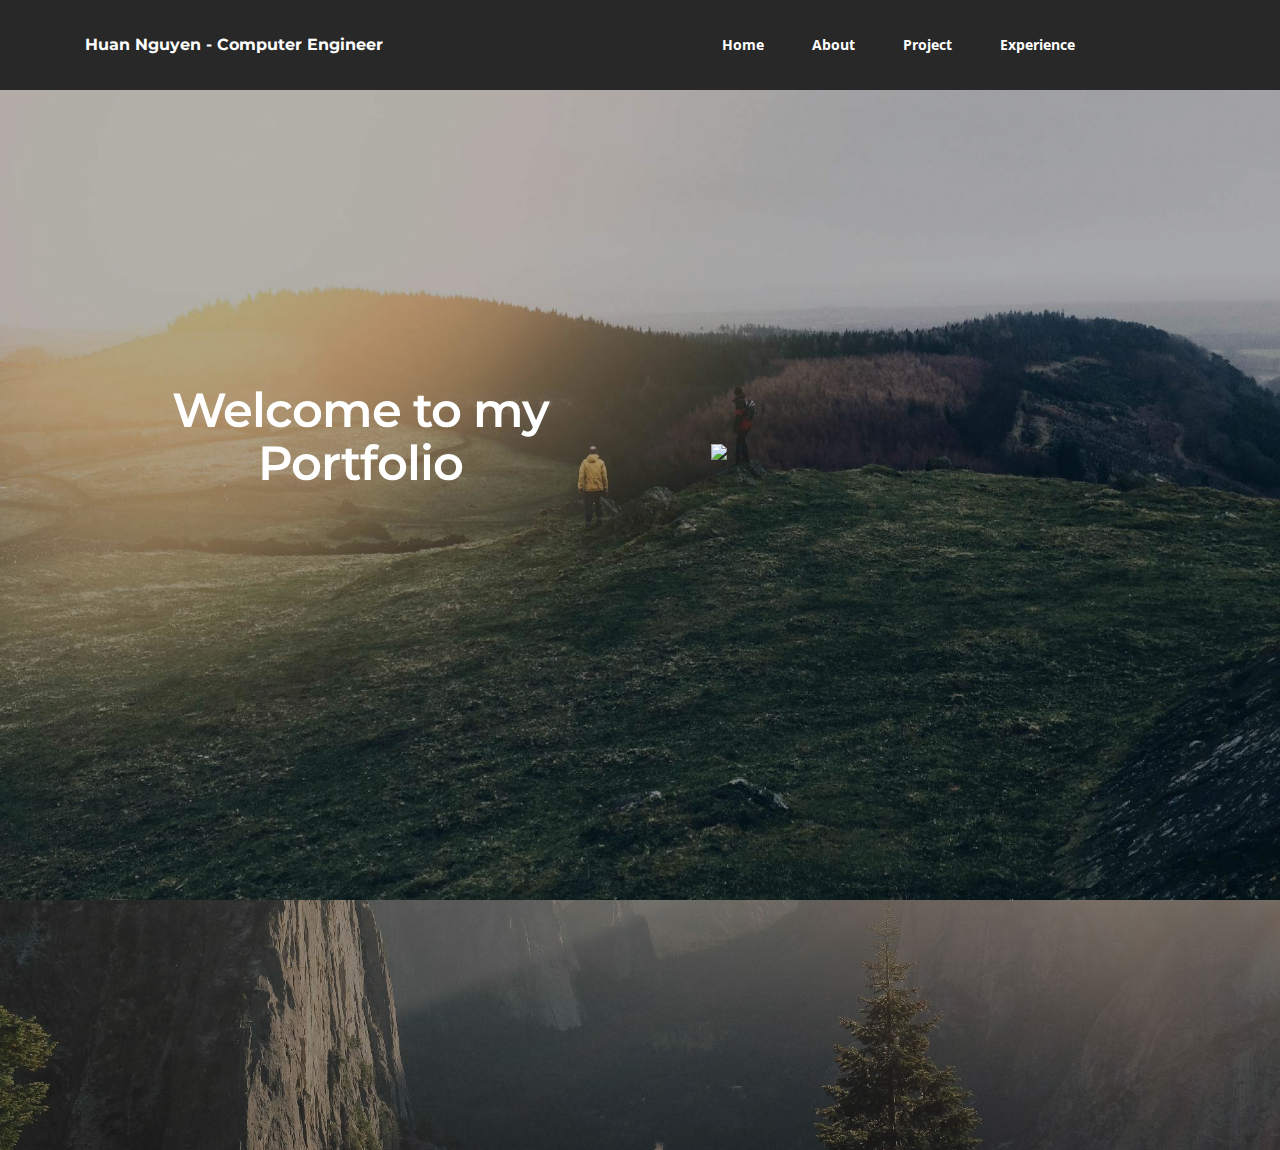
==== commit a929a97d: "Add files via upload" ====
--- a/index.html
+++ b/index.html
@@ -6,8 +6,8 @@
   <meta http-equiv="X-UA-Compatible" content="IE=edge">
   <meta name="generator" content="Mobirise v4.6.5, mobirise.com">
   <meta name="viewport" content="width=device-width, initial-scale=1, minimum-scale=1">
-  <link rel="shortcut icon" href="assets/images/logo.png" type="image/x-icon">
-  <meta name="description" content="">
+  <link rel="shortcut icon" href="assets/images/580b585b2edbce24c47b276e-128x128-2.png" type="image/x-icon">
+  <meta name="description" content="Huan's Portfolio">
   <title>Home/index</title>
   <link rel="stylesheet" href="https://fonts.googleapis.com/css?family=Montserrat:400,700">
   <link rel="stylesheet" href="https://fonts.googleapis.com/css?family=Raleway:100,100i,200,200i,300,300i,400,400i,500,500i,600,600i,700,700i,800,800i,900,900i">
@@ -44,7 +44,7 @@
                         <div class="hamburger-icon"></div>
                     </button>
 
-                    <ul class="nav-dropdown collapse pull-xs-right nav navbar-nav navbar-toggleable-sm" id="exCollapsingNavbar"><li class="nav-item"><a class="nav-link link" href="index.html">Home</a></li><li class="nav-item"><a class="nav-link link" href="aboutme.html">About</a></li><li class="nav-item"><a class="nav-link link" href="projects.html">Project</a></li><li class="nav-item"><a class="nav-link link" href="services.html">Services</a></li><li class="nav-item"><a class="nav-link link" href="experince.html">Experince</a></li><li class="nav-item"><a class="nav-link link" href="education.html">Education</a></li></ul>
+                    <ul class="nav-dropdown collapse pull-xs-right nav navbar-nav navbar-toggleable-sm" id="exCollapsingNavbar"><li class="nav-item"><a class="nav-link link" href="index.html">Home</a></li><li class="nav-item"><a class="nav-link link" href="aboutme.html">About</a></li><li class="nav-item"><a class="nav-link link" href="projects.html">Project</a></li><li class="nav-item"><a class="nav-link link" href="projects.html">Experience</a></li><li class="nav-item"><a class="nav-link link" href="services.html"></a></li><li class="nav-item"><a class="nav-link link" href="education.html"></a></li></ul>
                     <button hidden="" class="navbar-toggler navbar-close" type="button" data-toggle="collapse" data-target="#exCollapsingNavbar">
                         <div class="close-icon"></div>
                     </button>
@@ -57,7 +57,7 @@
 
 </section>
 
-<section class="engine"><a href="https://mobirise.ws/g">how to create your own website</a></section><section class="mbr-section mbr-section-hero mbr-section-full header2 mbr-parallax-background mbr-after-navbar" id="header2-1" data-rv-view="4" style="background-image: url(assets/images/landscape.jpg);">
+<section class="engine"><a href="https://mobirise.ws/e">best web maker software</a></section><section class="mbr-section mbr-section-hero mbr-section-full header2 mbr-parallax-background mbr-after-navbar" id="header2-1" data-rv-view="2" style="background-image: url(assets/images/landscape.jpg);">
 
     <div class="mbr-overlay" style="opacity: 0.3; background-color: rgb(0, 0, 0);">
     </div>
@@ -83,8 +83,8 @@
                             
 
                         </div>
-                        <div class="mbr-table-cell mbr-valign-top mbr-left-padding-md-up col-md-7 image-size" style="width: 50%;">
-                            <div class="mbr-figure"><img src="assets/images/coworkers.jpg"></div>
+                        <div class="mbr-table-cell mbr-valign-top mbr-left-padding-md-up col-md-7 image-size" style="width: 49%;">
+                            <div class="mbr-figure"><img src="assets/images/mbr-1618x1080.jpg"></div>
                         </div>
 
                     </div>
@@ -94,18 +94,18 @@
         </div>
     </div>
 
-    <div class="mbr-arrow mbr-arrow-floating hidden-sm-down" aria-hidden="true"><a href="#social-buttons2-3"><i class="mbr-arrow-icon"></i></a></div>
+    
 
 </section>
 
-<section class="mbr-section mbr-section-md-padding mbr-parallax-background" id="social-buttons2-3" data-rv-view="7" style="background-image: url(assets/images/landscape3.jpg); padding-top: 60px; padding-bottom: 60px;">
+<section class="mbr-section mbr-section-md-padding mbr-parallax-background" id="social-buttons2-3" data-rv-view="5" style="background-image: url(assets/images/landscape3.jpg); padding-top: 60px; padding-bottom: 60px;">
     <div class="mbr-overlay" style="opacity: 0.5; background-color: rgb(34, 34, 34);">
     </div>
     <div class="container">
         <div class="row">
             <div class="col-md-8 col-md-offset-2 text-xs-center">
                 <h3 class="mbr-section-title display-2">Find me on</h3>
-                <div> <a class="btn btn-social" title="Facebook" target="_blank" href="https://www.facebook.com/huanwin"><i class="socicon socicon-facebook"></i></a> <a class="btn btn-social" title="Google+" target="_blank" href="https://plus.google.com/u/0/+Mobirise/posts"><i class="socicon socicon-googleplus"></i></a>     <a class="btn btn-social" title="LinkedIn" target="_blank" href="https://www.linkedin.com/in/mobirise"><i class="socicon socicon-linkedin"></i></a>   </div>
+                <div> <a class="btn btn-social" title="Facebook" target="_blank" href="https://www.facebook.com/huanwin"><i class="socicon socicon-facebook"></i></a> <a class="btn btn-social" title="Google+" target="_blank" href="https://plus.google.com/u/0/+Mobirise/posts"><i class="socicon socicon-googleplus"></i></a>     <a class="btn btn-social" title="LinkedIn" target="_blank" href="http://www.linkedin.com/in/huannguyen305"><i class="socicon socicon-linkedin"></i></a>   </div>
             </div>
         </div>
     </div>
@@ -124,9 +124,5 @@
   
   
   <input name="animation" type="hidden">
-  
-
-<!-- Back to top -->
-<span id="top-link-block" class="hidden"><a href="javascript://"  onclick="$('html,body').animate({scrollTop:0},'slow');return false;" class="btn btn-primary"><span class="glyphicon glyphicon-menu-up"></span></a></span><script>if(($(window).height()+100)<$(document).height()){$('#top-link-block').removeClass('hidden').affix({offset:{top:100}});}</script><style>#top-link-block>.btn{font-size:1.5em!important;opacity:0.4!important;padding:10px 20px!important}#top-link-block.affix-top{position:absolute;bottom:-82px;right:10px;}#top-link-block.affix{position:fixed;bottom:18px;right:10px;z-index:999;}</style>
-</body>
+  </body>
 </html>--- a/assets/mobirise/css/mbr-additional.css
+++ b/assets/mobirise/css/mbr-additional.css
@@ -549,11 +549,27 @@
   color: #bcbcbc;
 }
 #features7-l .iconbox {
-  background-color: #c0a375;
-  border-color: #c0a375;
-}
-#form1-g .form-control-label {
-  color: #232323;
+  background-color: #c1c1c1;
+  border-color: #c1c1c1;
+}
+#msg-box5-1s H3 {
+  color: #efefef;
+}
+#msg-box5-1s P {
+  color: #efefef;
+}
+#msg-box2-2d .mbr-section-title {
+  color: #fff;
+}
+#msg-box2-2d .mbr-section-subtitle {
+  color: #a0a0a0;
+}
+#header3-20 .mbr-section-title,
+#header3-20 .mbr-section-subtitle {
+  text-align: center;
+}
+#header3-20 .mbr-section-title {
+  text-align: left;
 }
 
 #ext_menu-6 .hide-buttons .nav-btn {
@@ -755,10 +771,84 @@
   color: #c0a375!important;
 }
 #header2-o .mbr-section-title {
-  color: #ffffff;
+  color: #000000;
+}
+#header2-o .mbr-section-text {
+  color: #000000;
 }
 #header2-t .mbr-section-text {
   color: #ffffff;
+}
+
+#ext_menu-1e .hide-buttons .nav-btn {
+  display: none !important;
+}
+#ext_menu-1e .navbar-caption {
+  color: #ffffff;
+}
+#ext_menu-1e .navbar-toggler {
+  color: #ffffff;
+}
+#ext_menu-1e .close-icon::before,
+#ext_menu-1e .close-icon::after {
+  background-color: #ffffff;
+}
+#ext_menu-1e .link,
+#ext_menu-1e .dropdown-item {
+  color: #ffffff;
+  font-family: 'Open Sans', sans-serif;
+}
+#ext_menu-1e .link {
+  font-size: 0.9rem;
+}
+#ext_menu-1e .dropdown-item,
+#ext_menu-1e .nav-dropdown-sm .link {
+  font-size: 0.975rem;
+}
+#ext_menu-1e .link:hover,
+#ext_menu-1e .dropdown-item:hover,
+#ext_menu-1e .link:focus,
+#ext_menu-1e .dropdown-item:focus {
+  color: #c0a375;
+}
+#ext_menu-1e .link[aria-expanded="true"],
+#ext_menu-1e .dropdown-menu {
+  background: #0e0e0e;
+}
+#ext_menu-1e .nav-dropdown-sm .link:focus,
+#ext_menu-1e .nav-dropdown-sm .link:hover,
+#ext_menu-1e .nav-dropdown-sm .dropdown-item:focus,
+#ext_menu-1e .nav-dropdown-sm .dropdown-item:hover {
+  background: #202020!important;
+}
+#ext_menu-1e .navbar,
+#ext_menu-1e .nav-dropdown-sm,
+#ext_menu-1e .nav-dropdown-sm .link[aria-expanded="true"],
+#ext_menu-1e .nav-dropdown-sm .dropdown-menu {
+  background: #282828;
+}
+#ext_menu-1e .bg-color.transparent .link {
+  color: #ffffff;
+  transition: none;
+}
+#ext_menu-1e .bg-color.transparent.opened .link {
+  transition: color 0.2s ease-in-out;
+}
+#ext_menu-1e .bg-color.transparent.opened .link:hover,
+#ext_menu-1e .bg-color.transparent.opened .link:focus {
+  color: #c0a375;
+}
+#ext_menu-1e .link[aria-expanded="true"],
+#ext_menu-1e .dropdown-item[aria-expanded="true"] {
+  color: #c0a375!important;
+}
+#msg-box3-1i .mbr-section-title,
+#msg-box3-1i p {
+  color: #000;
+}
+#msg-box6-1o .mbr-section-title,
+#msg-box6-1o .lead p {
+  color: #fff;
 }
 
 #ext_menu-a .hide-buttons .nav-btn {
@@ -823,3 +913,66 @@
 #ext_menu-a .dropdown-item[aria-expanded="true"] {
   color: #c0a375!important;
 }
+
+#ext_menu-1p .hide-buttons .nav-btn {
+  display: none !important;
+}
+#ext_menu-1p .navbar-caption {
+  color: #ffffff;
+}
+#ext_menu-1p .navbar-toggler {
+  color: #ffffff;
+}
+#ext_menu-1p .close-icon::before,
+#ext_menu-1p .close-icon::after {
+  background-color: #ffffff;
+}
+#ext_menu-1p .link,
+#ext_menu-1p .dropdown-item {
+  color: #ffffff;
+  font-family: 'Open Sans', sans-serif;
+}
+#ext_menu-1p .link {
+  font-size: 0.9rem;
+}
+#ext_menu-1p .dropdown-item,
+#ext_menu-1p .nav-dropdown-sm .link {
+  font-size: 0.975rem;
+}
+#ext_menu-1p .link:hover,
+#ext_menu-1p .dropdown-item:hover,
+#ext_menu-1p .link:focus,
+#ext_menu-1p .dropdown-item:focus {
+  color: #c0a375;
+}
+#ext_menu-1p .link[aria-expanded="true"],
+#ext_menu-1p .dropdown-menu {
+  background: #0e0e0e;
+}
+#ext_menu-1p .nav-dropdown-sm .link:focus,
+#ext_menu-1p .nav-dropdown-sm .link:hover,
+#ext_menu-1p .nav-dropdown-sm .dropdown-item:focus,
+#ext_menu-1p .nav-dropdown-sm .dropdown-item:hover {
+  background: #202020!important;
+}
+#ext_menu-1p .navbar,
+#ext_menu-1p .nav-dropdown-sm,
+#ext_menu-1p .nav-dropdown-sm .link[aria-expanded="true"],
+#ext_menu-1p .nav-dropdown-sm .dropdown-menu {
+  background: #282828;
+}
+#ext_menu-1p .bg-color.transparent .link {
+  color: #ffffff;
+  transition: none;
+}
+#ext_menu-1p .bg-color.transparent.opened .link {
+  transition: color 0.2s ease-in-out;
+}
+#ext_menu-1p .bg-color.transparent.opened .link:hover,
+#ext_menu-1p .bg-color.transparent.opened .link:focus {
+  color: #c0a375;
+}
+#ext_menu-1p .link[aria-expanded="true"],
+#ext_menu-1p .dropdown-item[aria-expanded="true"] {
+  color: #c0a375!important;
+}
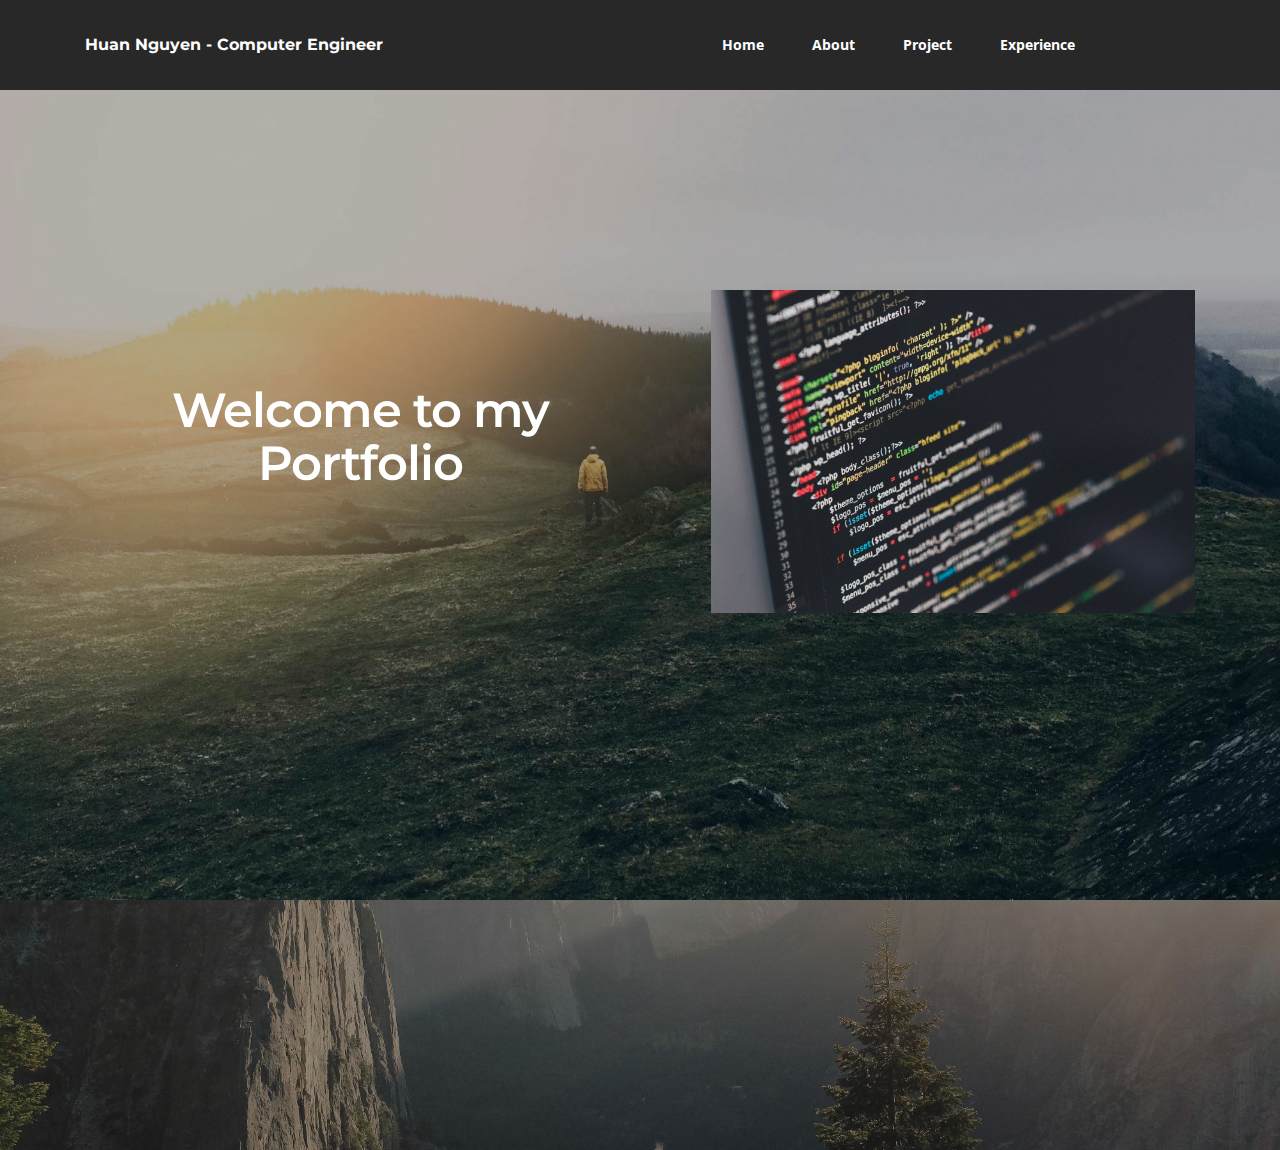
==== commit 8170ce8b: "Add files via upload" ====
--- a/index.html
+++ b/index.html
@@ -44,7 +44,7 @@
                         <div class="hamburger-icon"></div>
                     </button>
 
-                    <ul class="nav-dropdown collapse pull-xs-right nav navbar-nav navbar-toggleable-sm" id="exCollapsingNavbar"><li class="nav-item"><a class="nav-link link" href="index.html">Home</a></li><li class="nav-item"><a class="nav-link link" href="aboutme.html">About</a></li><li class="nav-item"><a class="nav-link link" href="projects.html">Project</a></li><li class="nav-item"><a class="nav-link link" href="projects.html">Experience</a></li><li class="nav-item"><a class="nav-link link" href="services.html"></a></li><li class="nav-item"><a class="nav-link link" href="education.html"></a></li></ul>
+                    <ul class="nav-dropdown collapse pull-xs-right nav navbar-nav navbar-toggleable-sm" id="exCollapsingNavbar"><li class="nav-item"><a class="nav-link link" href="index.html">Home</a></li><li class="nav-item"><a class="nav-link link" href="aboutme.html">About</a></li><li class="nav-item"><a class="nav-link link" href="projects.html">Project</a></li><li class="nav-item"><a class="nav-link link" href="experience.html">Experience</a></li><li class="nav-item"><a class="nav-link link" href="services.html"></a></li><li class="nav-item"><a class="nav-link link" href="education.html"></a></li></ul>
                     <button hidden="" class="navbar-toggler navbar-close" type="button" data-toggle="collapse" data-target="#exCollapsingNavbar">
                         <div class="close-icon"></div>
                     </button>
@@ -57,7 +57,7 @@
 
 </section>
 
-<section class="engine"><a href="https://mobirise.ws/e">best web maker software</a></section><section class="mbr-section mbr-section-hero mbr-section-full header2 mbr-parallax-background mbr-after-navbar" id="header2-1" data-rv-view="2" style="background-image: url(assets/images/landscape.jpg);">
+<section class="engine"><a href="https://mobirise.ws/d">best web page software</a></section><section class="mbr-section mbr-section-hero mbr-section-full header2 mbr-parallax-background mbr-after-navbar" id="header2-1" data-rv-view="2" style="background-image: url(assets/images/landscape.jpg);">
 
     <div class="mbr-overlay" style="opacity: 0.3; background-color: rgb(0, 0, 0);">
     </div>
--- a/assets/mobirise/css/mbr-additional.css
+++ b/assets/mobirise/css/mbr-additional.css
@@ -545,6 +545,10 @@
 #ext_menu-4 .dropdown-item[aria-expanded="true"] {
   color: #c0a375!important;
 }
+#header3-2g .mbr-section-title,
+#header3-2g .mbr-section-subtitle {
+  text-align: center;
+}
 #features7-l .card-subtitle {
   color: #bcbcbc;
 }
@@ -976,3 +980,7 @@
 #ext_menu-1p .dropdown-item[aria-expanded="true"] {
   color: #c0a375!important;
 }
+#msg-box3-2m .mbr-section-title,
+#msg-box3-2m p {
+  color: #000;
+}
